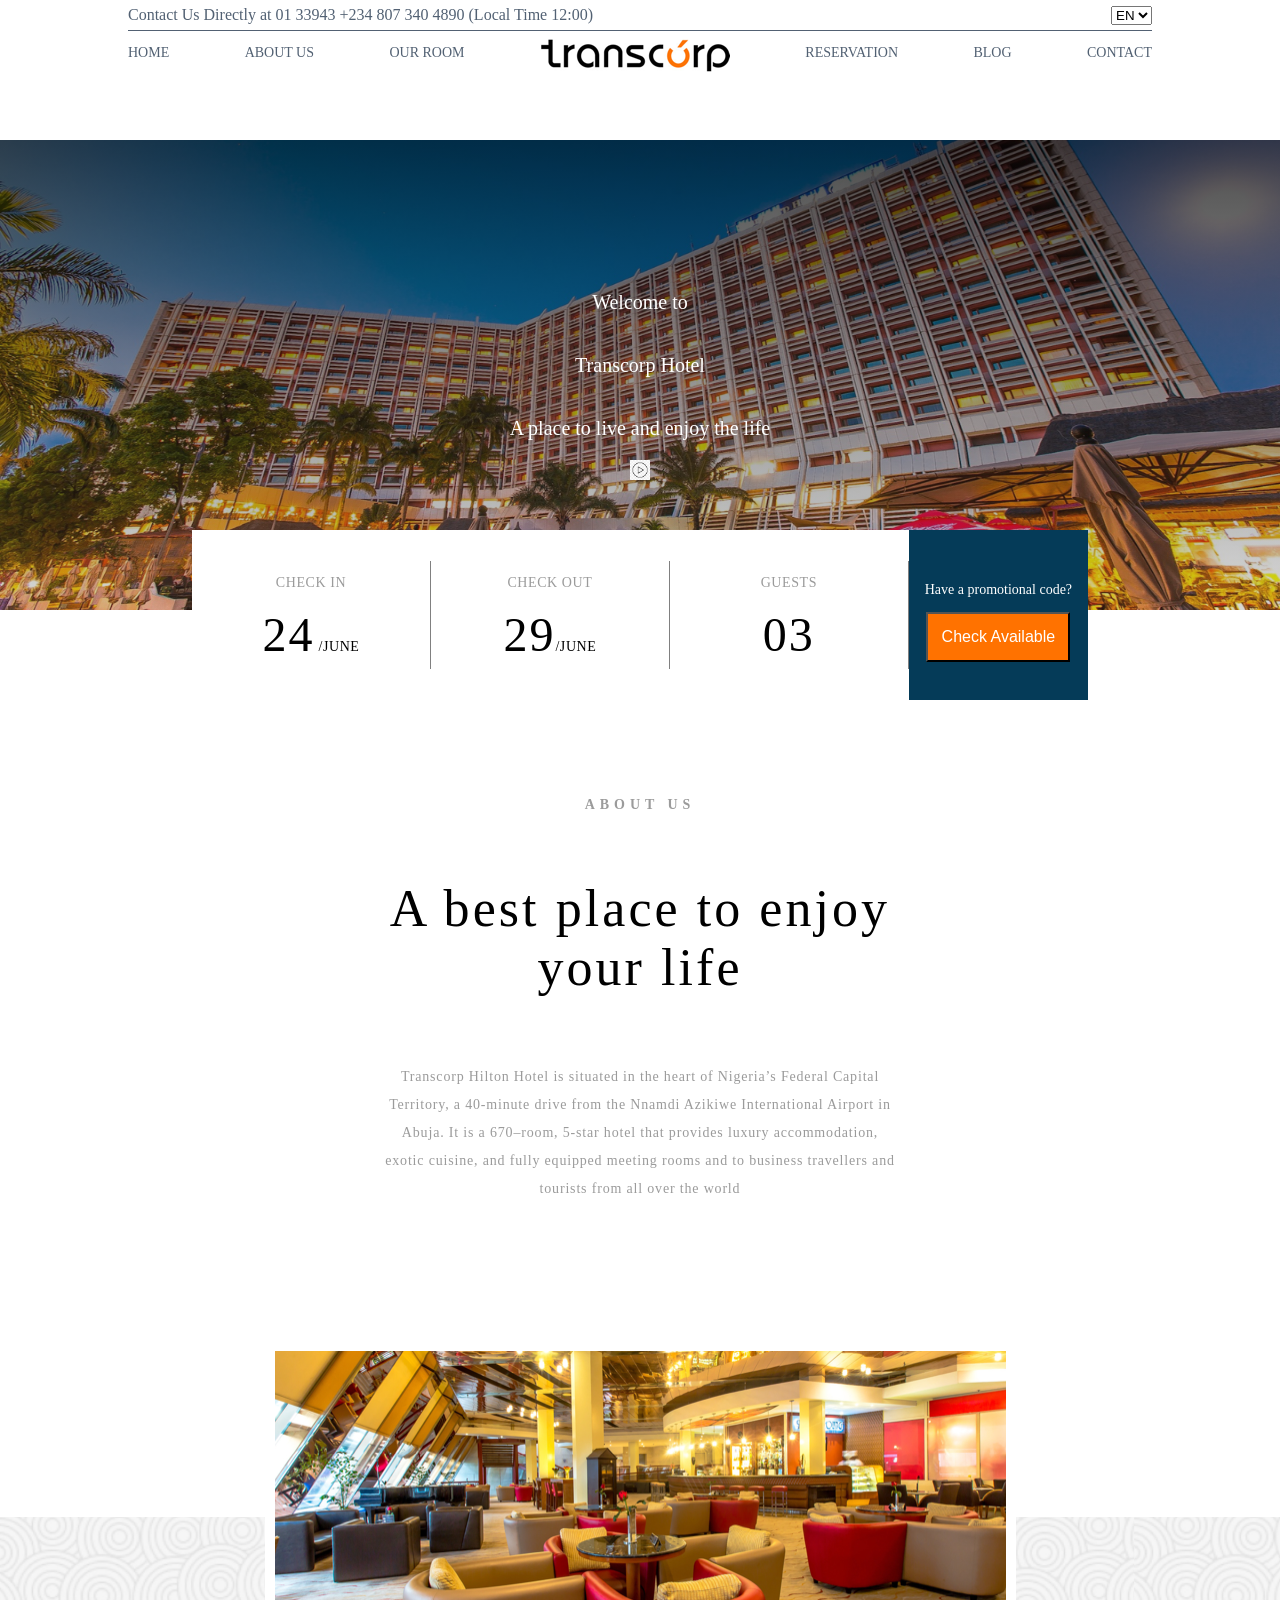
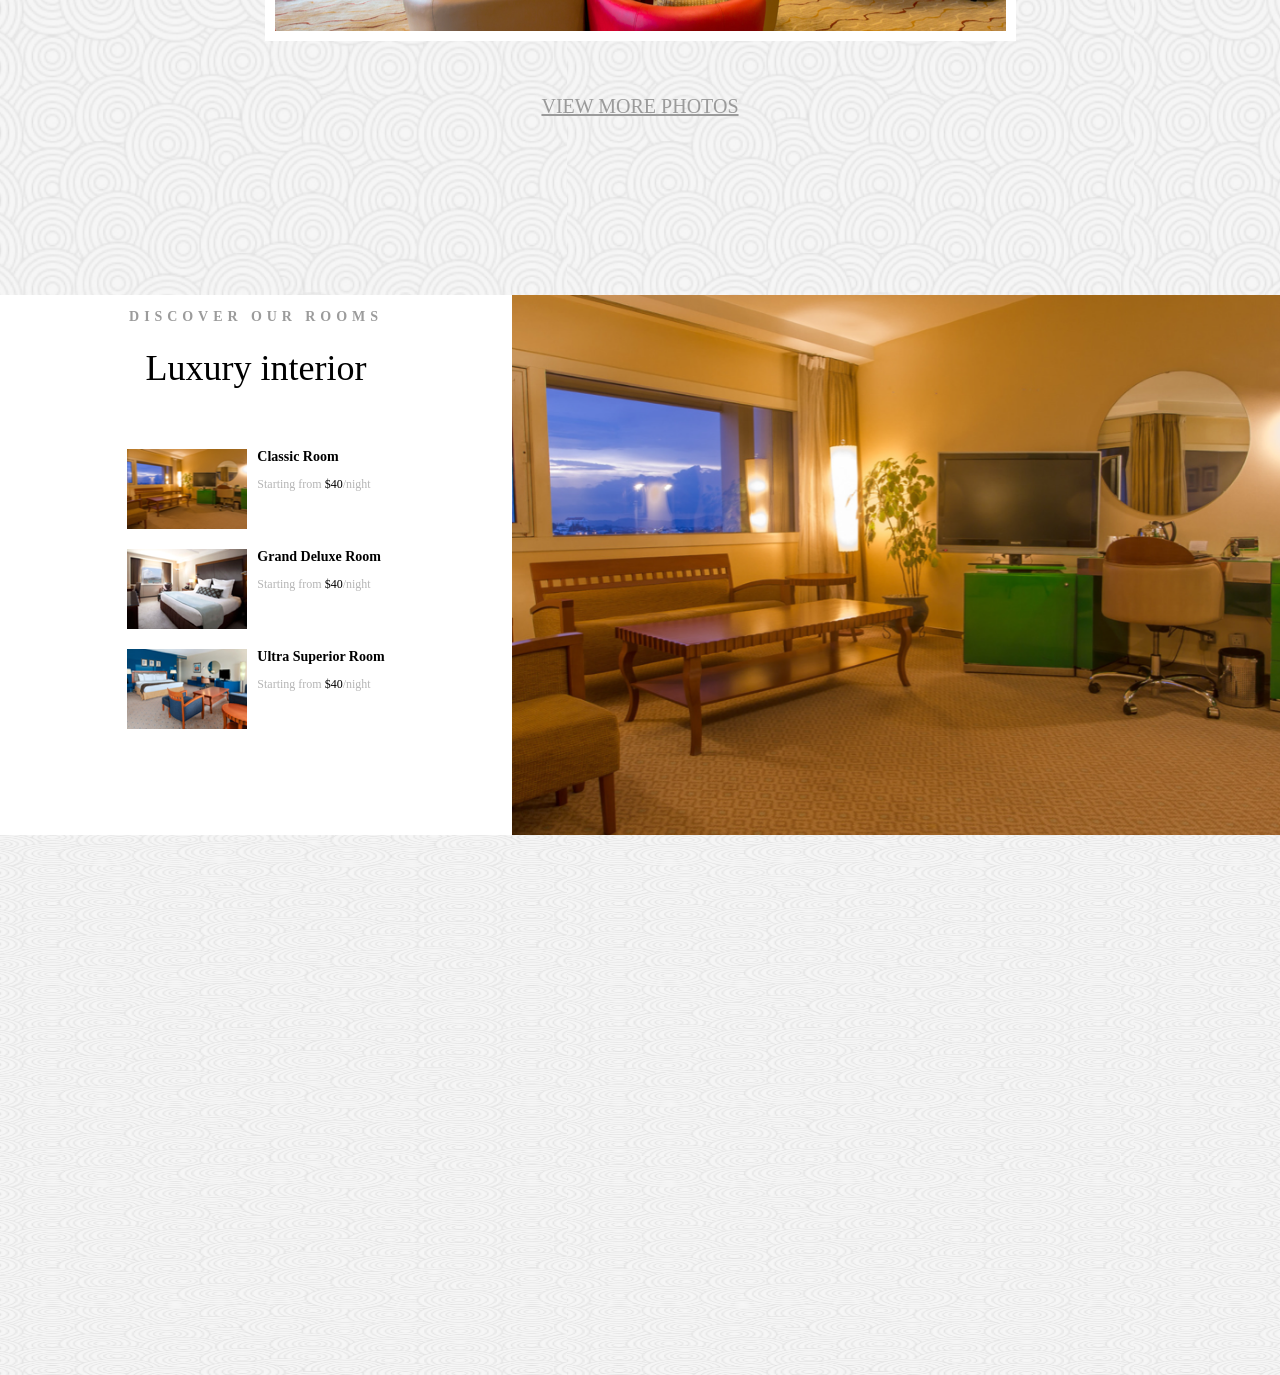
==== index.html @ 8b453e10 "first half" ====
<!DOCTYPE html>
<html lang="en">

<head>
    <meta charset="UTF-8">
    <meta name="viewport" content="width=device-width, initial-scale=1.0">
    <meta http-equiv="X-UA-Compatible" content="ie=edge">
    <title>Transcorp</title>
    <link rel="stylesheet" type="text/css" href="assets/css/style.css" />
    <script src="assets/js/index.js"></script>

</head>

<body>
    <div class="body-container">
        <div class="top-contactus">
            <div class="top-contactus-inner">
                <p>Contact Us Directly at 01 33943 +234 807 340 4890 (Local Time 12:00)</p>
                <select name="" id="" value="EN">
                    <option value="EN">EN</option>
                </select>
            </div>
            <nav class="topnavbar">
                <p>HOME</p>
                <p>ABOUT US</p>
                <p>OUR ROOM</p>
                <img src="assets/img/transcorp-1.png" alt="Transcorp logo">
                <p>RESERVATION</p>
                <p>BLOG</p>
                <p>CONTACT</p>
            </nav>
        </div>

        <section class="welcome-section">
            <div class="welcome-section-gradient">
                <p class="h1">Welcome to</p>
                <p class="h2">Transcorp Hotel</p>
                <p class="h1">A place to live and enjoy the life</p>
                <img style="max-width:   20px;" src="assets/img/playbutton.png" alt="Play  button">
            </div>
            <!-- //TODO: add shadow below box -->
            <div class="booking-div">

                <div class="booking-div-inner">
                    <div class="booking-div-1">
                        <div class="booking-1-1">
                            <p class="p1">CHECK IN</p>
                            <p><span class="p2">24</span> <span class="p3">/JUNE</span></p>
                        </div>
                        <div class="booking-1-1">
                            <p class="p1">CHECK OUT</p>
                            <p><span class="p2">29</span><span class="p3">/JUNE</span></p>
                        </div>
                        <div class="booking-1-1">
                            <p class="p1">GUESTS</p>
                            <p><span class="p2">03</span></p>
                        </div>
                    </div>
                    <div class="booking-div-2">
                        <p class="p1">Have a promotional code?</p>
                        <button>Check Available</button>
                    </div>
                </div>

            </div>
        </section>

        <section class="about-us">
            <div class="about-us-top">
                <p class="p1">ABOUT US</p>
                <h3 class="h3">A best place to enjoy your life</h3>
                <P class="p2">Transcorp Hilton Hotel is situated in the heart of Nigeria’s Federal Capital Territory, a
                    40-minute
                    drive
                    from the Nnamdi Azikiwe International Airport in Abuja. It is a 670–room, 5-star hotel that provides
                    luxury accommodation, exotic cuisine, and fully equipped meeting rooms and to business travellers
                    and
                    tourists from all over the world</P>
                <img src="assets/img/aboutus.png" alt="abous-us">
            </div>
            <div class="about-us-photos">
                <p>VIEW MORE PHOTOS</p>
            </div>
        </section>
        <section class="discover">
            <div class="discover-info">

                <p class="discover-p">DISCOVER OUR ROOMS</p>
                <h3 class="discover-h3">Luxury interior</h3>
                <!-- //Todo onfocus -->
                <div class="discover-scroll">
                    <div>
                        <img src="assets/img/classicroom.png" alt="classic room">
                        <div class="features-scroll-info">
                        <h4>Classic Room</h4>
                            <p>Starting from <span style="color:black">$40</span>/night</p>
                        </div>
                    </div>
                    <div>
                        <img src="assets/img/granddeluxeroom.png" alt="classic room">
                        <div class="features-scroll-info">
                            <h4>Grand Deluxe Room</h4>
                            <p>Starting from <span style="color:black">$40</span>/night</p>
                        </div>
                    </div>
                    <div>
                        <img src="assets/img/ultrasuperiorroom.png" alt="classic room">
                        <div class="features-scroll-info">
                            <h4>Ultra Superior Room</h4>
                            <p>Starting from <span style="color:black">$40</span>/night</p>
                        </div>
                    </div>
                    <div>
                            <img src="assets/img/ultrasuperiorroom.png" alt="classic room">
                            <div class="features-scroll-info">
                                <h4>Ultra Superior Room</h4>
                                <p>Starting from <span style="color:black">$40</span>/night</p>
                            </div>
                        </div>
                        <div>
                                <img src="assets/img/ultrasuperiorroom.png" alt="classic room">
                                <div class="features-scroll-info">
                                    <h4>Ultra Superior Room</h4>
                                    <p>Starting from <span style="color:black">$40</span>/night</p>
                                </div>
                            </div>

                </div>
                <div>

                </div>
            </div>
            <div class="discover-image-background"></div>
        </section>
        <section class="testimonies"></section>


    </div>
</body>

</html>
---- assets/css/style.css ----
body {
  background: #ffffff;
  margin: 0%;
  padding: 0%;
}
 
.body-container {
  display: flex;
  flex-direction: column;
}

.top-contactus {
  display: flex;
  align-items: center;
  flex-direction: column;
  height: 140px;
}

.top-contactus-inner {
  color: #526173;
  display: flex;
  justify-content: space-between;
  border-bottom: #526173 1px solid;
  width: 80%;

  height: 30px;
  align-items: center;
}

.top-contactus-inner p {
  margin: 0px;
}

.topnavbar {
  display: flex;
  justify-content: space-between;
  width: 80%;
}

.topnavbar p {
  color: #526173;
  font-size: 14px;
}

.topnavbar img {
  max-width: 199px;
  max-height: 85px;
  align-self: center;
}

.welcome-section {
  background-image: url("../img/rectangle3.png");
  background-repeat: round;
  background-size: cover;
  height: 100vh;
  width: 100%;
  display: table;
  margin: 0;
  max-width: 100%;
  width: 1440px;
  height: 470px;
}

.welcome-section-gradient {
  color: white;
  height: 100%;
  background-image: linear-gradient(
    to bottom,
    rgba(0, 0, 0, 0.7),
    rgba(67, 67, 67, 0.2)
  );
  display: flex;
  flex-direction: column;
  align-items: center;
  justify-content: center;
}

.welcome-section-gradient .h1 {
  font-size: 20px;
  font-weight: 400;
}

.welcome-section-gradient .h2 {
  font-size: 20px;
  font-weight: 400;
}

.booking-div {
  width: 100%;
  height: 170px;
  display: flex;
  justify-content: center;
  position: relative;
  bottom: 80px;

}

.booking-div-inner{
  display: flex;
  width: 70%;
  background: white;
}

.booking-div-1{
  flex:4;
  display: flex;
  height: 108px;
  align-self: center;
}

.booking-div-2{
  flex:1;
  display: flex;
  flex-direction: column;
  justify-content: center;
  align-items: center;
  background-color: #053b58;
}

.booking-div-2 p{
  font-size: 14px;
  color: white;
}

.booking-div-2 button{
  background: #ff7200 ;
  color: white;
  width: 144px;
  height: 50px;
  font-size: 16px;
}

.booking-1-1{
  flex:1;
  border-right: 1px solid gray;
  text-align: center;
}

.booking-1-1 .p1{
  font-size: 14px;
  font-weight: normal;
  font-stretch: normal;
  font-style: normal;
  line-height: normal;
  letter-spacing: 0.58px;
  text-align: center;
  color: #9b9b9b;


}
.booking-1-1 .p2{
  font-family: BodoniSvtyTwoITCTT;
  font-size: 48px;
  font-weight: normal;
  font-stretch: normal;
  font-style: normal;
  line-height: normal;
  letter-spacing: 2px;
  text-align: justify;
  color: #000000;
}
.booking-1-1 .p3{
  font-size: 14px;
  font-weight: normal;
  font-stretch: normal;
  font-style: normal;
  line-height: normal;
  letter-spacing: 0.58px;
  text-align: justify;
  color: #000000;
}

.about-us{
  margin-top: 173px;
  
}
.about-us-top {
  display: flex;
  flex-direction: column;
  justify-content: center;
  align-items: center;
  padding: 0px 382px;
}
.about-us-top .p1{
  font-size: 14px;
  font-weight: bold;
  font-stretch: normal;
  font-style: normal;
  line-height: normal;
  letter-spacing: 4.94px;
  color: #9b9b9b;

}
.about-us-top .p2{
    font-size: 14px;
    font-weight: normal;
    font-stretch: normal;
    font-style: normal;
    line-height: 2;
    letter-spacing: 0.82px;
    text-align: center;
    color: #9b9b9b;
  
}
.about-us-top .h3{
    font-size: 52px;
    font-weight: normal;
    font-stretch: normal;
    font-style: normal;
    line-height: normal;
    letter-spacing: 3.06px;
    text-align: center;
    color: #000000;
  
}

.about-us-top img{
  position: relative;
  bottom: -124px;
}
.about-us-photos{
  background-image: url("../img/aboutusbackgroud.png");
  background-size: cover;
  height: 42vh;
  overflow: hidden;
  width: 100%;
  display: flex;
  justify-content: center;
  align-items: center;
}

.about-us-photos p{
  color: #9b9b9b;
  font-size: 20px;
  text-decoration: underline;
}
.discover{
  display: flex;
}
.discover-info{
  flex: 2;
  display: flex;
  flex-direction: column;
  align-items: center;
}

.discover-h3{
  font-size: 36px;
  font-weight: normal;
  font-stretch: normal;
  font-style: normal;
  line-height: normal;
  color: #000000;
  margin-top: 8px;
  margin-bottom: 60px;
}

.discover-p{
  font-family: SourceSansPro;
  font-size: 14px;
  font-weight: bold;
  font-stretch: normal;
  font-style: normal;
  line-height: normal;
  letter-spacing: 4.94px;
  text-align: justify;
  color: #9b9b9b;
}

.discover-image-background{
  background-image: url("../img/discoverbackground.png");
  background-size: cover;
  background-repeat: round;
  height: 60vh;
  flex: 3;
}
.discover-scroll{
  overflow-y: scroll;
  height: 300px;
}

.discover-scroll div{
  height: 100px;
  display: flex;
}



.features-scroll-info{
  display: flex;
  flex-direction: column;
  max-height: 80%;
  padding-left: 10px;
}

.discover-scroll div img{
  max-height: 80px;
}

.features-scroll-info h4{
  font-size: 14px;
  font-weight: bold;
  font-stretch: normal;
  font-style: normal;
  line-height: normal;
  text-align: justify;
  color: black;
  margin: 0%;
}

.features-scroll-info p{
  font-size: 12px;
  font-weight: normal;
  font-stretch: normal;
  font-style: normal;
  line-height: normal;
  text-align: justify;
  color: #b5b5b5;

}

.testimonies{
  background-image: url("../img/aboutusbackgroud.png");
  background-size: cover;
  background-repeat: round;
  height: 60vh;
}
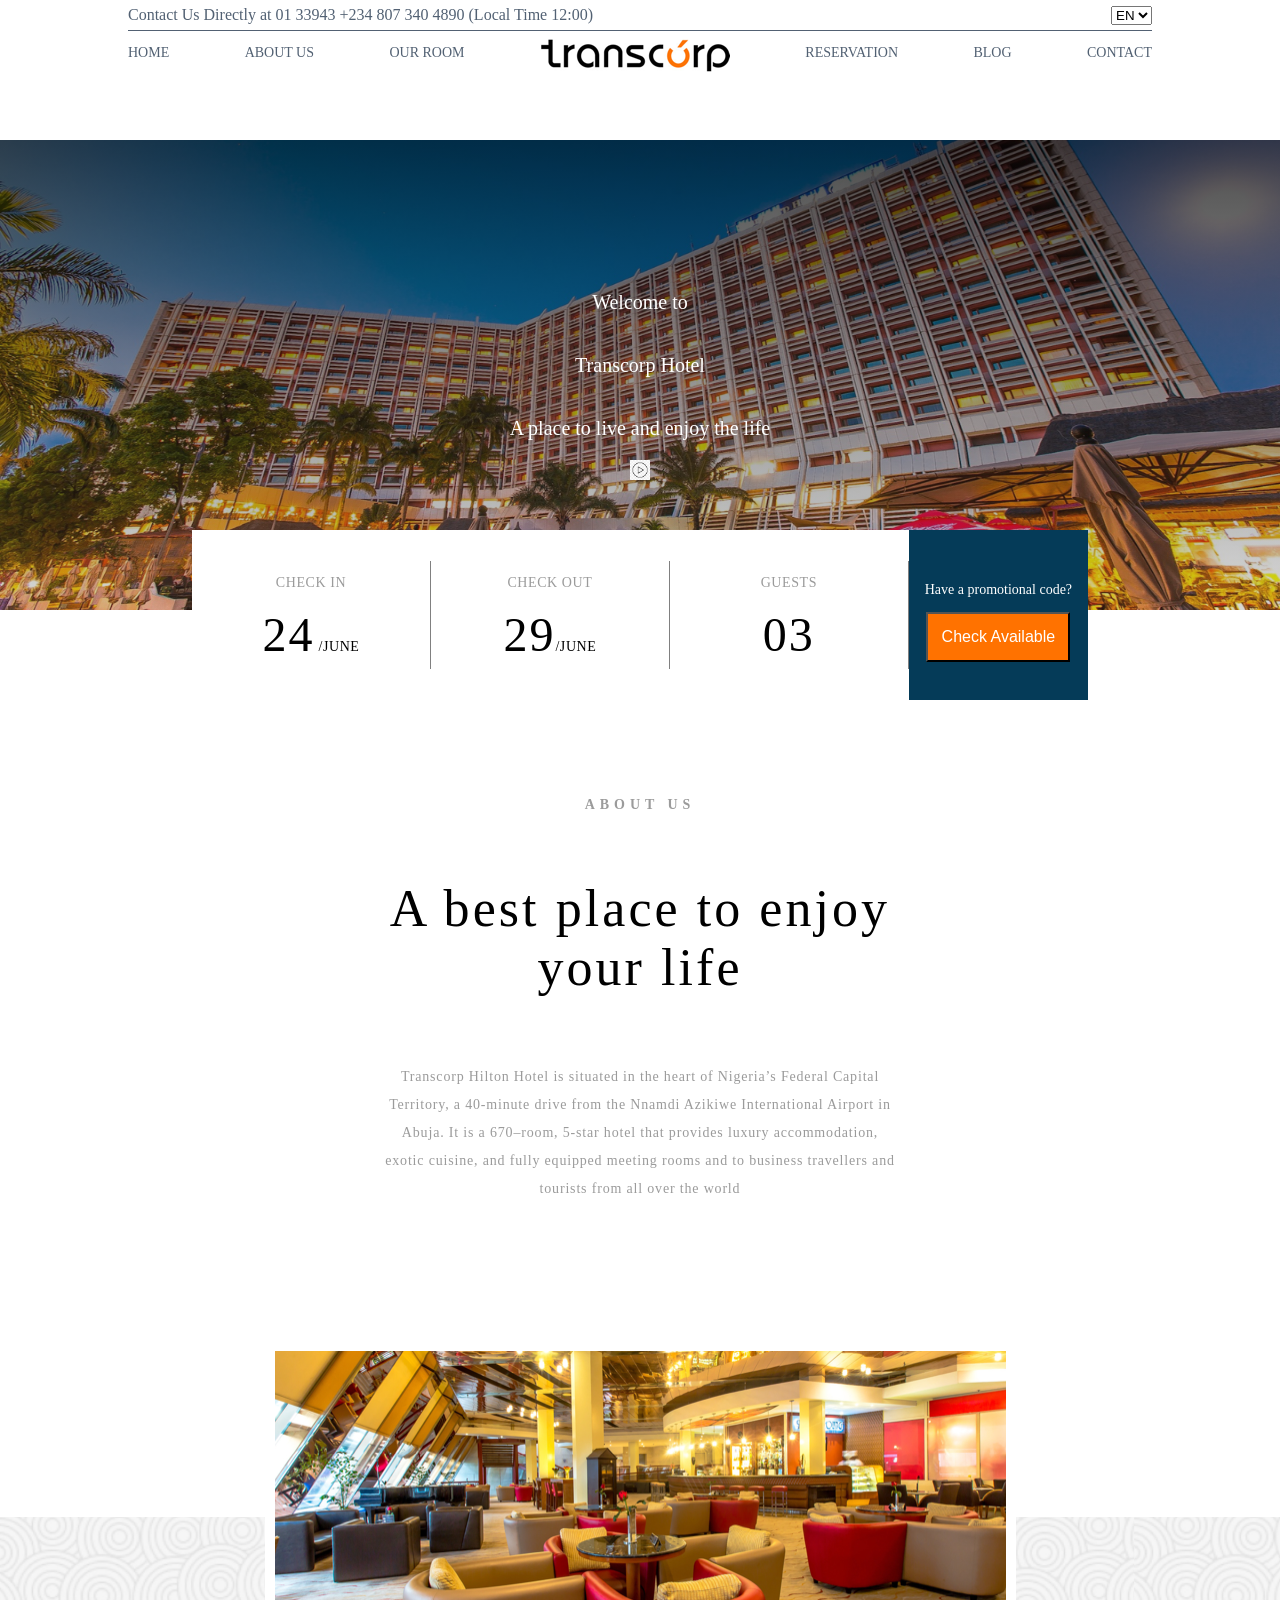
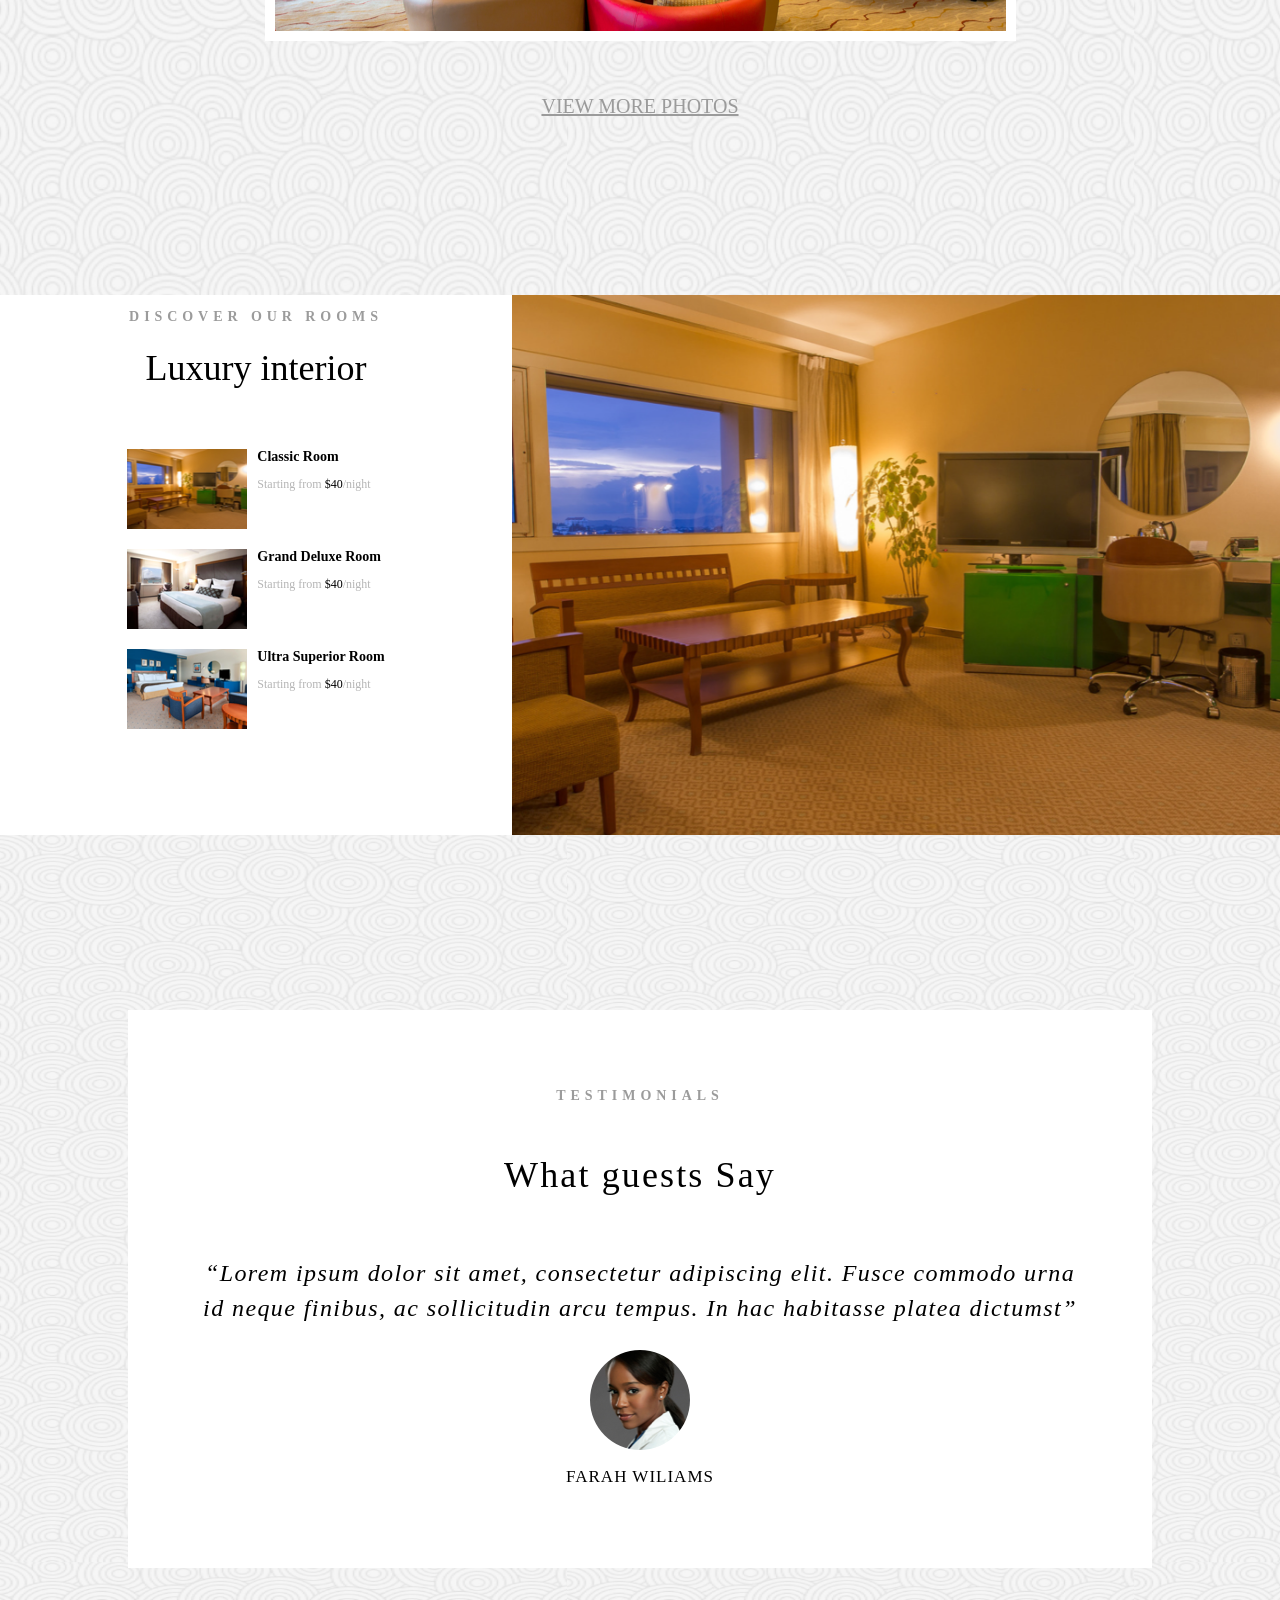
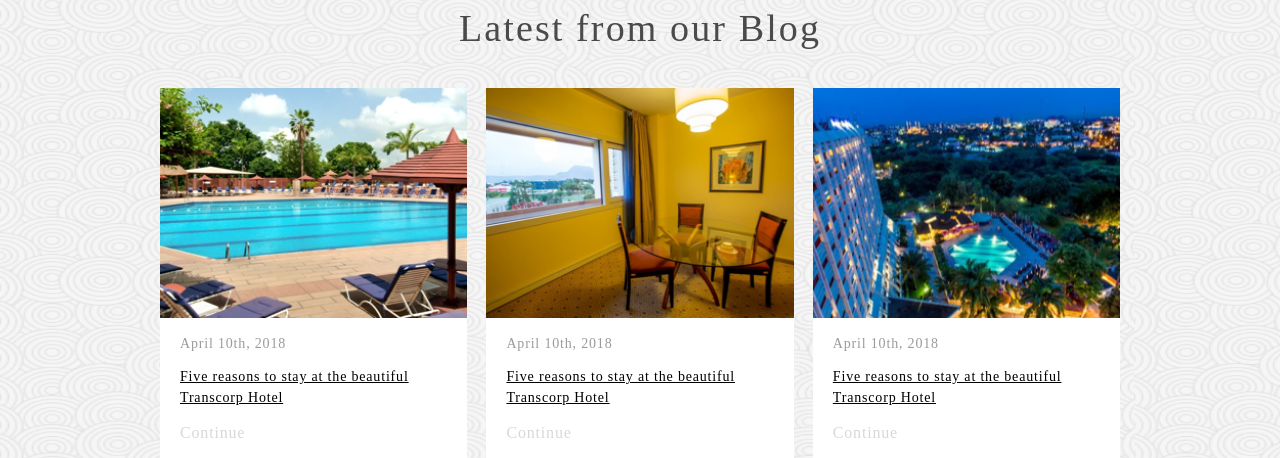
==== commit bc11228b: "testimony/ blog" ====
--- a/index.html
+++ b/index.html
@@ -92,7 +92,7 @@
                     <div>
                         <img src="assets/img/classicroom.png" alt="classic room">
                         <div class="features-scroll-info">
-                        <h4>Classic Room</h4>
+                            <h4>Classic Room</h4>
                             <p>Starting from <span style="color:black">$40</span>/night</p>
                         </div>
                     </div>
@@ -111,19 +111,19 @@
                         </div>
                     </div>
                     <div>
-                            <img src="assets/img/ultrasuperiorroom.png" alt="classic room">
-                            <div class="features-scroll-info">
-                                <h4>Ultra Superior Room</h4>
-                                <p>Starting from <span style="color:black">$40</span>/night</p>
-                            </div>
+                        <img src="assets/img/ultrasuperiorroom.png" alt="classic room">
+                        <div class="features-scroll-info">
+                            <h4>Ultra Superior Room</h4>
+                            <p>Starting from <span style="color:black">$40</span>/night</p>
                         </div>
-                        <div>
-                                <img src="assets/img/ultrasuperiorroom.png" alt="classic room">
-                                <div class="features-scroll-info">
-                                    <h4>Ultra Superior Room</h4>
-                                    <p>Starting from <span style="color:black">$40</span>/night</p>
-                                </div>
-                            </div>
+                    </div>
+                    <div>
+                        <img src="assets/img/ultrasuperiorroom.png" alt="classic room">
+                        <div class="features-scroll-info">
+                            <h4>Ultra Superior Room</h4>
+                            <p>Starting from <span style="color:black">$40</span>/night</p>
+                        </div>
+                    </div>
 
                 </div>
                 <div>
@@ -132,7 +132,61 @@
             </div>
             <div class="discover-image-background"></div>
         </section>
-        <section class="testimonies"></section>
+        <section class="testimonies">
+            <div class="testimony-section">
+                <div class="testimony-section-inner">
+                    <div class="testify">
+                        <p class="p1">TESTIMONIALS</p>
+                        <h3 class="h3">What guests Say</h3>
+                        <p class="p2">“Lorem ipsum dolor sit amet, consectetur adipiscing elit. Fusce commodo urna id
+                            neque
+                            finibus, ac
+                            sollicitudin arcu tempus. In hac habitasse platea dictumst”</p>
+
+                    </div>
+                    <div class="testifyimage">
+                        <img src="assets/img/girlimg.png" alt="testifyier">
+                        <p class="testifiername">FARAH WILIAMS</p>
+                    </div>
+                </div>
+            </div>
+            <div class="blog-part">
+                <h3>Latest from our Blog</h3>
+
+                <div class="blog-stack">
+                    <div class="single-blog-stack">
+                        <div class="blogimage">
+                            <img src="assets/img/blogimg1.png" alt="imgage">
+                        </div>
+                        <div class="blogdetails">
+                            <p class="p1">April 10th, 2018</p>
+                            <p class="p2">Five reasons to stay at the beautiful Transcorp Hotel</p>
+                            <p class="p3">Continue</p>
+                        </div>
+                    </div>
+                    <div class="single-blog-stack">
+                        <div class="blogimage">
+                            <img src="assets/img/blogimg2.png" alt="imgage">
+                        </div>
+                        <div class="blogdetails">
+                            <p class="p1">April 10th, 2018</p>
+                            <p class="p2">Five reasons to stay at the beautiful Transcorp Hotel</p>
+                            <p class="p3">Continue</p>
+                        </div>
+                    </div>
+                    <div class="single-blog-stack">
+                        <div class="blogimage">
+                            <img src="assets/img/blog3.png" alt="imgage">
+                        </div>
+                        <div class="blogdetails">
+                            <p class="p1">April 10th, 2018</p>
+                            <p class="p2">Five reasons to stay at the beautiful Transcorp Hotel</p>
+                            <p class="p3">Continue</p>
+                        </div>
+                    </div>
+                </div>
+            </div>
+        </section>
 
 
     </div>
--- a/assets/css/style.css
+++ b/assets/css/style.css
@@ -323,5 +323,145 @@
   background-image: url("../img/aboutusbackgroud.png");
   background-size: cover;
   background-repeat: round;
-  height: 60vh;
+  display: flex;
+  flex-direction: column;
+  align-items: center;
+  width: 100%;
+}
+.testimony-section{
+  width: 100%;
+  display: flex;
+  /* flex-direction: column; */
+  justify-content: center;
+}
+.testimony-section-inner{
+  margin-top: 175px;
+  background: white;
+  width: 70%;
+  margin-top: 175px;
+  padding: 5%;
+}
+
+.testify{
+  display: flex;
+  flex-direction: column;
+  align-items: center;
+  text-align: center;
+}
+
+
+.testify .p1{
+  font-size: 14px;
+  font-weight: bold;
+  font-stretch: normal;
+  font-style: normal;
+  line-height: normal;
+  letter-spacing: 4.94px;
+  text-align: justify;
+  color: #9b9b9b;
+}
+
+.testify .h3{
+  font-size: 36px;
+  font-weight: normal;
+  font-stretch: normal;
+  font-style: normal;
+  line-height: normal;
+  letter-spacing: 2.12px;
+  text-align: center;
+  color: #000000;
+}
+
+.testify .p2{
+  font-size: 24px;
+  font-weight: normal;
+  font-stretch: normal;
+  font-style: italic;
+  line-height: 1.46;
+  letter-spacing: 1.41px;
+  text-align: center;
+  color: #000000;
+}
+
+.testifiername{
+  font-size: 17px;
+  font-weight: normal;
+  font-stretch: normal;
+  font-style: normal;
+  line-height: normal;
+  letter-spacing: 1px;
+  text-align: center;
+  color: #000000;
+}
+
+.testifyimage{
+  display: flex;
+  flex-direction: column;
+  align-items: center;
+}
+
+.blog-part h3{
+  font-weight: normal;
+  font-stretch: normal;
+  font-style: normal;
+  line-height: normal;
+  letter-spacing: 2.12px;
+  text-align: center;
+  color: #4a4a4a;
+  font-size: 38px;
+}
+
+.blog-part{
+  width: 100%;
+  display: flex;
+  flex-direction: column;
+  align-items: center;
+}
+
+.blog-stack{
+  width: 75%;
+  display: flex;
+  justify-content: space-between;
+ 
+}
+.single-blog-stack{
+  background: white;
+  width: 32%;
+}
+
+.blogimage img{
+  min-width:100%;
+}
+
+.blogdetails{
+  padding-left: 20px;
+}
+.blogdetails .p1{
+  font-size: 14px;
+  font-weight: normal;
+  font-stretch: normal;
+  font-style: normal;
+  line-height: normal;
+  letter-spacing: 0.82px;
+  color: #9b9b9b;
+}
+
+.blogdetails .p2{
+  font-size: 14px;
+  font-weight: normal;
+  font-stretch: normal;
+  font-style: normal;
+  line-height: 1.5;
+  letter-spacing: 0.82px;
+  color: #000000;
+  text-decoration: underline;
+}
+
+.blogdetails .p3{
+  font-weight: normal;
+  font-stretch: normal;
+  font-style: normal;
+  line-height: normal;
+  letter-spacing: 0.82px;
+  color: #d8d8d8;
 }
